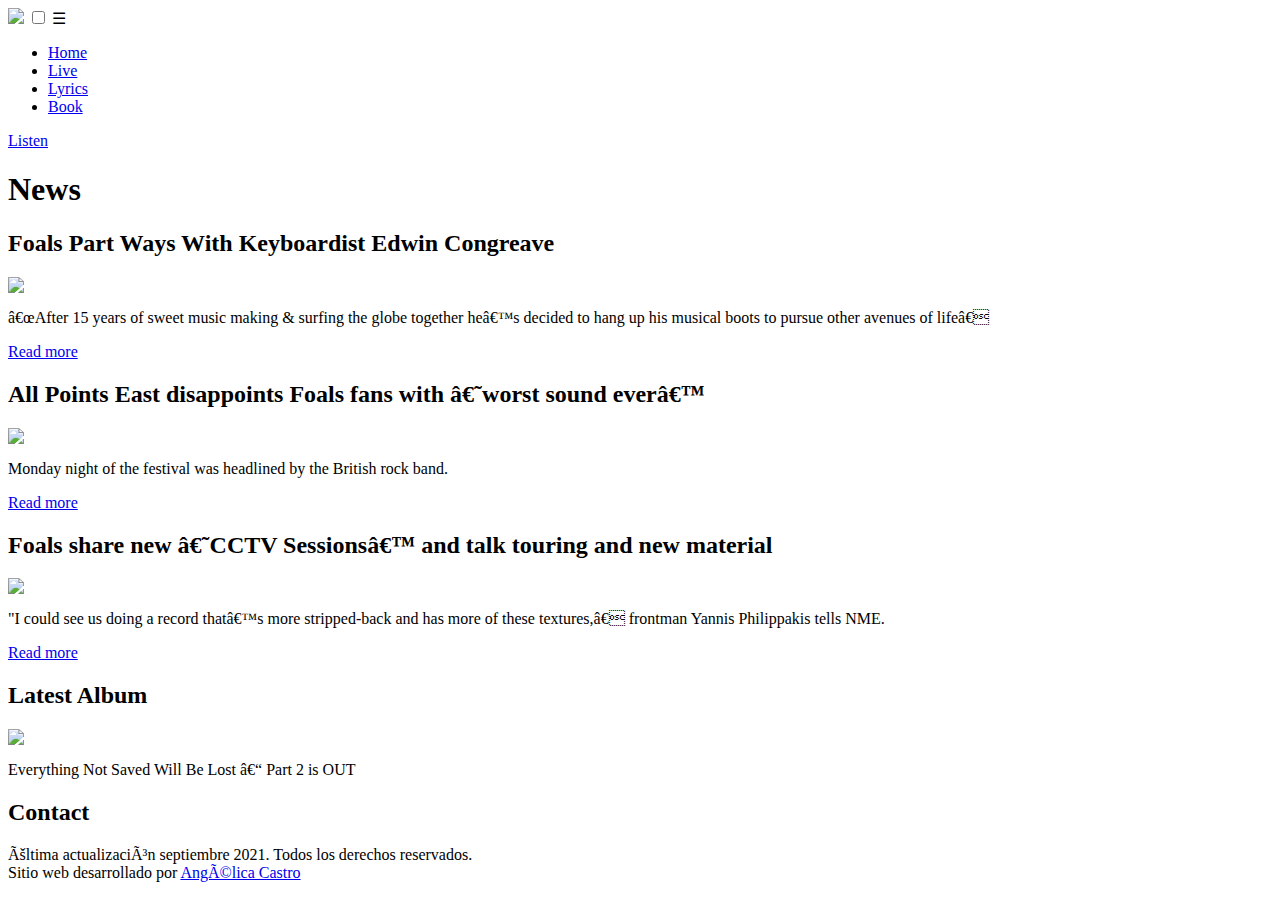
==== index.html @ b04c560c "Index upload" ====
<html>
    <head>
        <meta name="charset" content="UTF-8">
        <meta name="Description" content="Foals is a european indie rock band formed by Yannis Philippakis, Jack Bevan, Jimmy Smith y Edwin Congreave. Currently, they have released 6 albums, the most recent one called Everything Not Saved Will Be Lost - Part 2.">
        <meta name="Keywords" content="foals, uk, band, indie, rock, Transgressive, Records, subpop, Yannis, Philippakis">
        <meta name="viewport" content="width=device-width, user-scalable=no, maximum-scale=1, minimum-scale=1">
        <title>Foals Music</title>
        <link rel="stylesheet" href="css/styles.css">
        <link rel="stylesheet" href="css/fontello.css">
    </head>
    <body>
        <nav>

            <a href="index.html"><img src="img/white_logo.png"></a> <!-- LOGO -->
            
            <!-- HAMBURGER -->
            <input type="checkbox" id="toggler"> 
            <label for="toggler" class="label">&#9776;</label>
            <!-- / HAMBURGER -->

            <!-- SIDEBAR -->
                <ul class="sidebar">
                    <li><a href="index.html">Home</a></li>
                    <li><a href="live.html">Live</a></li>
                    <li><a href="#">Lyrics</a></li>
                    <li><a href="booking.html">Book</a></li>
                </ul>
            <!-- / SIDEBAR -->
        </nav>

        <!-- BANNER -->
        <header>
            <!--IMAGEN EN EL CSS-->
            <div class="header-btn"><a href="https://open.spotify.com/artist/6FQqZYVfTNQ1pCqfkwVFEa" target="_blank">Listen</a></div>
        </header>
        <!-- / BANNER -->

        <!-- ARTICULOS -->
        <div class="main-content-container">

            <h1>News</h1>

            <div class="article">
                <h2>Foals Part Ways With Keyboardist Edwin Congreave</h2>
                <img src="img/news-1.jpg">
                <p>“After 15 years of sweet music making & surfing the globe together he’s decided to hang up his musical boots to pursue other avenues of life”</p>
                <div class="article-btn"><a href="#">Read more</a></div>
            </div>

            <div class="article">
                <h2>All Points East disappoints Foals fans with ‘worst sound ever’</h2>
                <img src="img/news-2.jpg">
                <p>Monday night of the festival was headlined by the British rock band.</p>
                <div class="article-btn"><a href="#">Read more</a></div>
            </div>

            <div class="article">
                <h2>Foals share new ‘CCTV Sessions’ and talk touring and new material</h2>
                <img src="img/news-3.jpg">
                <p>"I could see us doing a record that’s more stripped-back and has more of these textures,” frontman Yannis Philippakis tells NME.</p>
                <div class="article-btn"><a href="#">Read more</a></div>
            </div>
        </div> 
        <!-- /ARTICULOS -->

        <!-- ADITIONAL INFO -->
        <div class="aditional-info">
            <h2>Latest Album</h2>
            <img src="img/aditional-info.jpg">
            <p>Everything Not Saved Will Be Lost – Part 2 is <span>OUT</span></p>
        </div>
        <!-- / ADITIONAL INFO -->

        <!-- FOOTER -->
        <div class="footer">

            <!-- ICONS -->
            <div class="footer-contact">
                <h2>Contact</h2>
                <a href="https://www.facebook.com/Foals" target="_blank"><div class="icon-facebook"></div></a>
                <a href="https://twitter.com/foals?ref_src=twsrc%5Egoogle%7Ctwcamp%5Eserp%7Ctwgr%5Eauthor" target="_blank"><div class="icon-twitter"></div></a>
                <a href="https://www.instagram.com/foals/" target="_blank"><div class="icon-instagram-filled"></div></a>
            </div>
            <!-- / ICONS -->

            <!-- INFO -->
            <div class="extra-info">
                <p>Última actualización septiembre 2021. Todos los derechos reservados.
                    <br>
                    Sitio web desarrollado por <a href="https://www.instagram.com/artbyange1/" target="_blank">Angélica Castro</a>
                </p>
            </div>
            <!-- / INFO -->
        </div>
    </body>
</html>
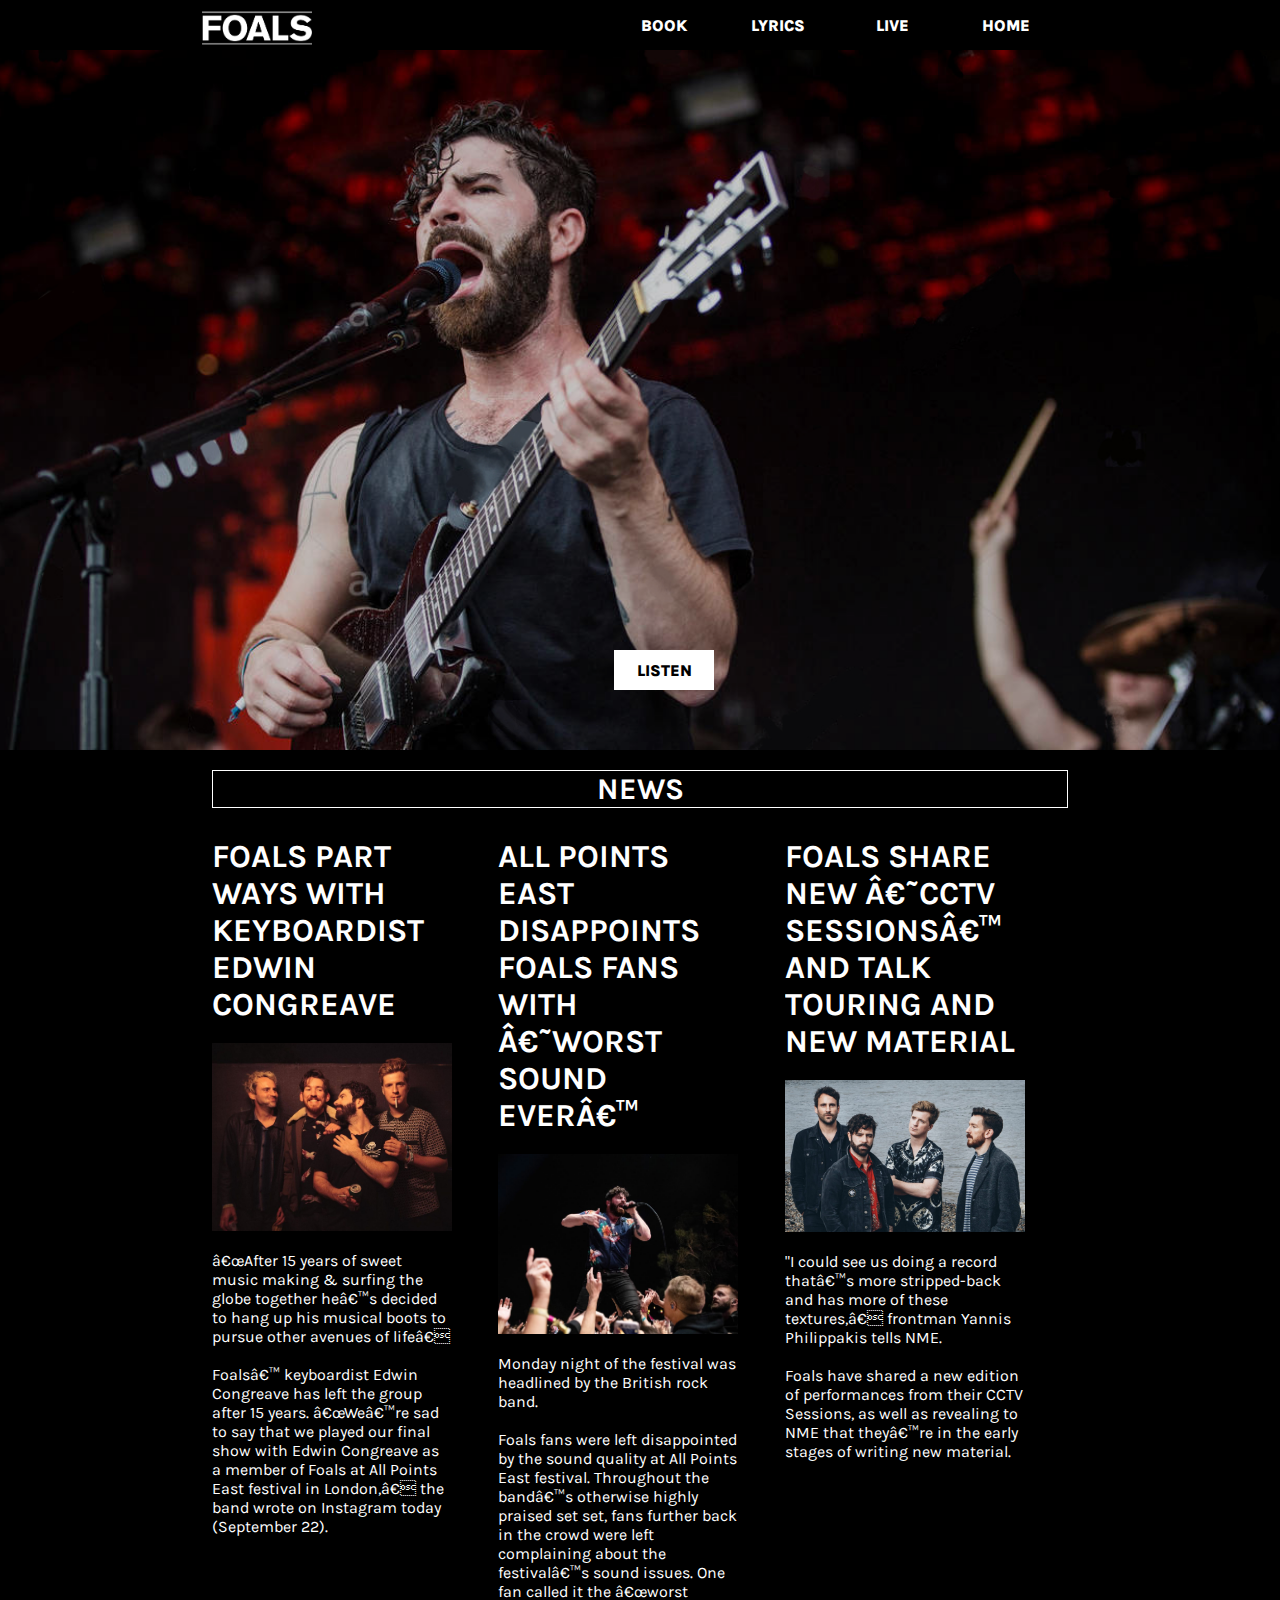
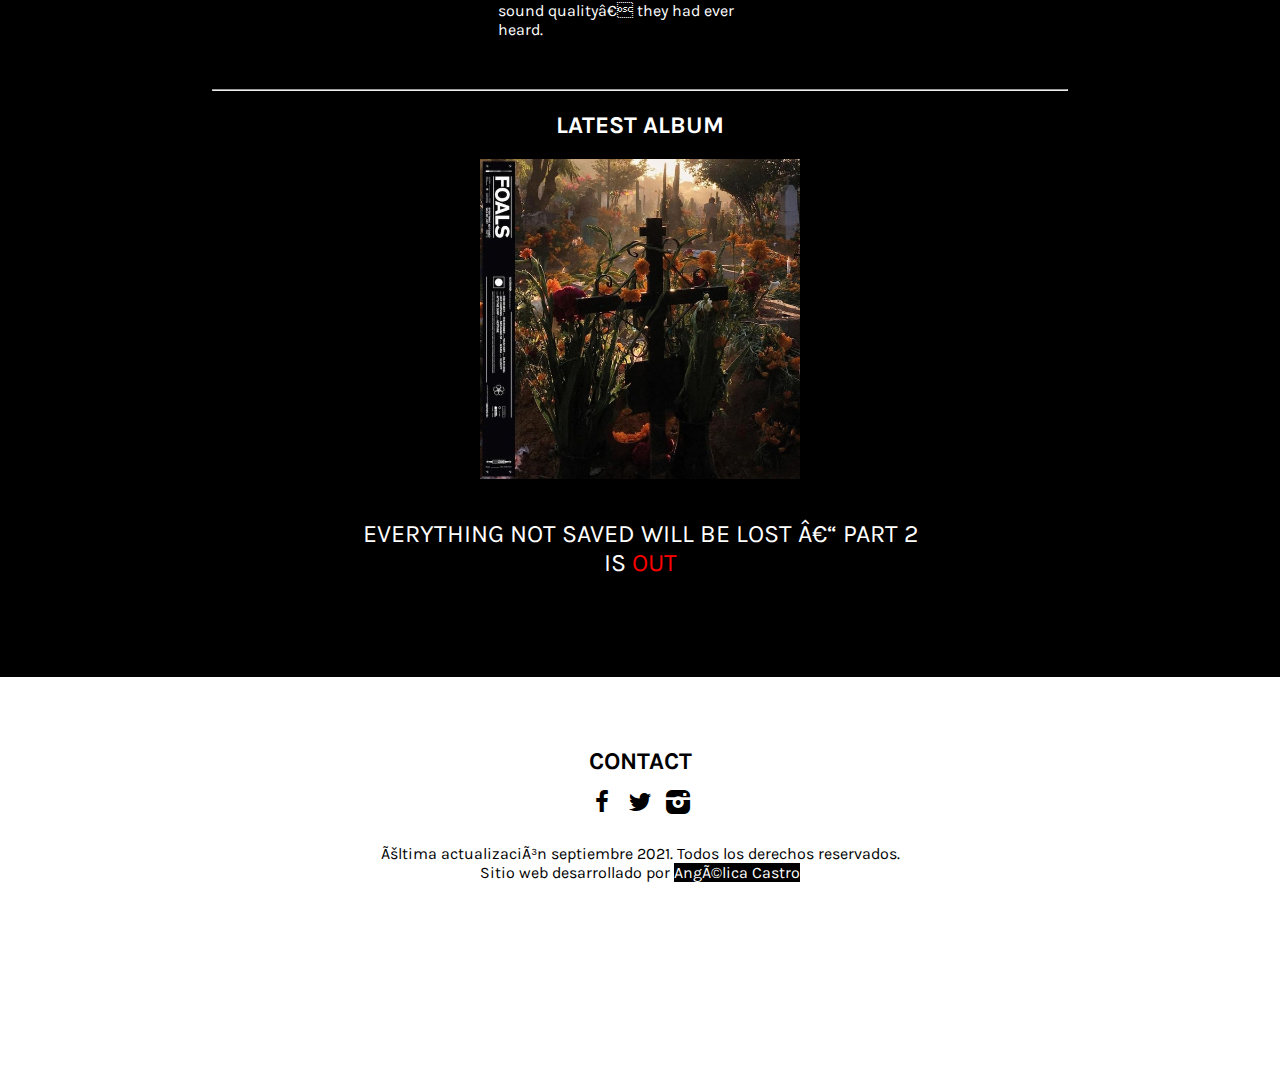
==== commit c03a9ddf: "Add files via upload" ====
--- a/index.html
+++ b/index.html
@@ -40,26 +40,37 @@
 
             <h1>News</h1>
 
-            <div class="article">
-                <h2>Foals Part Ways With Keyboardist Edwin Congreave</h2>
-                <img src="img/news-1.jpg">
-                <p>“After 15 years of sweet music making & surfing the globe together he’s decided to hang up his musical boots to pursue other avenues of life”</p>
-                <div class="article-btn"><a href="#">Read more</a></div>
-            </div>
+            <div class="article-wrap">
+                <div class="article">
+                    <h2>Foals Part Ways With Keyboardist Edwin Congreave</h2>
+                    <img src="img/news-1.jpg">
+                    <p>“After 15 years of sweet music making & surfing the globe together he’s decided to hang up his musical boots to pursue other avenues of life”</p>
+                    <br>
+                    <p>Foals’ keyboardist Edwin Congreave has left the group after 15 years. “We’re sad to say that we played our final show with Edwin Congreave as a member of Foals at All Points East festival in London,” the band wrote on Instagram today (September 22).</p>
+                    <div class="article-btn"><a href="#">Read more</a></div>
+                </div>
 
-            <div class="article">
-                <h2>All Points East disappoints Foals fans with ‘worst sound ever’</h2>
-                <img src="img/news-2.jpg">
-                <p>Monday night of the festival was headlined by the British rock band.</p>
-                <div class="article-btn"><a href="#">Read more</a></div>
-            </div>
+                <div class="article">
+                    <h2>All Points East disappoints Foals fans with ‘worst sound ever’</h2>
+                    <img src="img/news-2.jpg">
+                    <p>Monday night of the festival was headlined by the British rock band.</p>
+                    <br>
+                    <p>Foals fans were left disappointed by the sound quality at All Points East festival.
 
-            <div class="article">
-                <h2>Foals share new ‘CCTV Sessions’ and talk touring and new material</h2>
-                <img src="img/news-3.jpg">
-                <p>"I could see us doing a record that’s more stripped-back and has more of these textures,” frontman Yannis Philippakis tells NME.</p>
-                <div class="article-btn"><a href="#">Read more</a></div>
-            </div>
+                        Throughout the band’s otherwise highly praised set set, fans further back in the crowd were left complaining about the festival’s sound issues. One fan called it the “worst sound quality” they had ever heard.</p>
+                    <div class="article-btn"><a href="#">Read more</a></div>
+                </div>
+
+                <class class="article">
+                    <h2>Foals share new ‘CCTV Sessions’ and talk touring and new material</h2>
+                    <img src="img/news-3.jpg">
+                    <p>"I could see us doing a record that’s more stripped-back and has more of these textures,” frontman Yannis Philippakis tells NME.</p>
+                    <br>
+                    <p>Foals have shared a new edition of performances from their CCTV Sessions, as well as revealing to NME that they’re in the early stages of writing new material.</p>
+                    <div class="article-btn"><a href="#">Read more</a></div>
+                </div>
+                <hr>
+            </div> <!-- /ARTICLE WRAP -->
         </div> 
         <!-- /ARTICULOS -->
 
--- a/css/styles.css
+++ b/css/styles.css
@@ -0,0 +1,480 @@
+@import url('https://fonts.googleapis.com/css2?family=Karla:wght@300;400;700&display=swap');
+
+* {
+    margin: 0;
+    padding: 0;
+    box-sizing: border-box;
+    font-family: 'Karla', sans-serif;
+}
+
+body {
+    background: black;
+}
+
+/* -------- NAV -------- */
+
+/* nav base */
+nav {
+    width: 100%;
+    height: 50px;
+    padding-left: 10px;
+    background-color: black;
+    color: white;
+    display: flex;
+    align-items: center;
+    position: fixed;
+    margin-top: -50px;
+    z-index: 99;
+}
+
+/* sidebar base */
+nav .sidebar {
+    position: absolute;
+    top: 50px;
+    left: 100%;
+    width: 100%;
+    height: 100vh;
+    background-color: black;
+    transition-duration: 1s;
+    z-index: 100;
+}
+
+.sidebar a {
+    color: white;
+    text-decoration: none;
+    text-transform: uppercase;
+}
+
+.sidebar li {
+    width: 100%;
+    height: 50px;
+    display: flex;
+    align-items: center;
+    justify-content: center;
+    transition: all 1s;
+}
+
+.sidebar li:hover {
+    background-color: #242424;
+}
+
+/* hamburger base */
+.label {
+    font-size: 24px;
+    position: relative;
+    left: 90%;
+    cursor: pointer;
+}
+
+/* hamburger checked */
+input[type=checkbox] {
+    display: none;
+}
+
+input:checked ~ .sidebar {
+    left: 0%;
+}
+
+/* logo */
+nav img {
+   position: absolute;
+   top: 0px;
+   width: 130px;
+   padding: 10px;
+   left: 0px;
+}
+
+/* -------- HEADER -------- */
+
+/* BANNER */
+
+header {
+    margin-top: 50px;
+    height: 700px;
+    width: 100%;
+    background: url("../img/banner-2.jpg")  no-repeat center fixed;
+    background-size: cover;
+}
+
+header::before {
+    content: '';
+    display: block;
+    width: 100%;
+    height: 700px;
+    background: rgba(0, 0, 0, 0.2);
+}
+
+/* "LISTEN" BUTTON */
+
+.header-btn {
+    width: 100px;
+    height: 40px;
+    display: flex;
+    align-items: center;
+    justify-content: center;
+    background-color: white;
+    position: relative;
+    top: -100px;
+    left: 40%;
+    z-index: 1;
+    transition: all 1s;
+}
+
+.header-btn a {
+    text-decoration: none;
+    text-transform: uppercase;
+    font-weight: 900;
+    color: black;
+}
+
+.header-btn:hover {
+    background: rgba(255, 255, 255, 0.8);
+}
+
+
+/* MAIN CONTAINER */
+
+.main-content-container {
+    color: white;
+    width: 100%;
+    padding: 20px;
+    margin-top: 20px;
+    margin-bottom: 60px;
+    height: auto;
+}
+
+/* NEWS TITLE */
+
+.main-content-container h1 {
+    border: 1px solid white;
+    color: white;
+    display: flex;
+    align-items: center;
+    justify-content: center;
+    margin-bottom: 30px;
+    font-size: 30px;
+    text-transform: uppercase;
+}
+
+/* ARTICLE WARP */
+
+.article-wrap {
+    display: block;
+    margin-bottom: 50px;
+}
+
+/* ARTICLES */
+
+.article-wrap .article {
+    vertical-align: top;
+    margin-bottom: 100px;
+}
+
+.article-wrap h2 {
+    text-transform: uppercase;
+}
+
+.article-wrap img {
+    width: 100%;
+    margin-bottom: 20px;
+    margin-top: 20px;
+}
+
+.article p {
+    display: none;
+}
+
+.article p:first-of-type {
+    display: block;
+}
+
+/* READ MORE BUTTON */
+
+.article-wrap .article-btn {
+    width: 100%;
+    padding: 10px;
+    margin-top: 20px;
+    transition: all 1s;
+    float: right;
+    text-align: center;
+    border-bottom: 1px solid white;
+}
+
+.article-btn a {
+    text-decoration: none;
+    color: white;
+}
+
+.article-btn:hover {
+    opacity: 0.8;
+}
+
+hr {
+    display: none;
+}
+
+/* ADITIONAL INFORMATION */
+
+.aditional-info {
+    width: 100%;
+    height: auto;
+    color: white;
+    text-transform: uppercase;
+    text-align: center;
+    margin-bottom: 50px;
+}
+
+.aditional-info img {
+    width: 70%;
+    display: block;
+    margin-left: auto;
+    margin-right: auto;
+    margin-top: 20px;
+    margin-bottom: 40px;
+}
+
+.aditional-info p {
+    font-size: 25px;
+    width: 90%;
+    margin-left: 5%;
+}
+
+.aditional-info span {
+    color: red;
+}
+
+/* -------- FOOTER -------- */
+
+.footer {
+    background: white;
+    padding: 20px;
+    height: 400px;
+}
+
+.footer h2 {
+    text-transform: uppercase;
+}
+
+.footer-contact {
+    margin-bottom: 30px;
+    margin-top: 90px;
+    text-align: center;
+}
+
+.footer-contact a {
+    text-decoration: none;
+    color: black;
+    transition: all 1s;
+    display: inline-flex;
+    margin-top: 15px;
+    font-size: 24px;
+}
+
+.footer-contact a:hover {
+    opacity: 0.5;
+}
+
+.footer p {
+    text-align: center;
+}
+
+.footer .extra-info a {
+    color: white;
+    text-decoration: none;
+    background-color: black;
+}
+
+/* -------- LIVE -------- */
+
+.live-item {
+    border: 1px solid white;
+    padding: 10px;
+    margin-bottom: 10px;
+    background-color: white;
+    color: black;
+}
+
+.live-item-date {
+    font-weight: 900;
+    font-size: 20px;
+}
+
+.live-btn {
+    width: 30%;
+    background-color: black;
+    padding: 10px;
+    text-align: center;
+    float: right;
+    margin-top: -50px;
+    transition: all 1s;
+}
+
+.live-btn a {
+    text-decoration: none;
+    color: white;
+}
+
+.live-btn:hover {
+    opacity: 0.5;
+}
+
+.live-description {
+    text-align: center;
+    margin-bottom: 30px;
+}
+
+
+/* -------- BOOKING -------- */
+
+.booking-form {
+    font-size: 20px;
+    text-transform: uppercase;
+}
+
+.booking-form input, textarea {
+    width: 100%;
+    height: 30px;
+    margin-bottom: 30px;
+    transition: all 1s;
+    border: none;
+    margin-top: 5px;
+    padding: 5px;
+    font-size: 20px;
+}
+
+.booking-form textarea {
+    resize: none;
+    height: 150px;
+}
+
+.booking-form input[type=submit] {
+    height: 50px;
+    text-transform: uppercase;
+    font-weight: 900;
+}
+
+.booking-form input[type=submit]:hover {
+    background-color: black;
+    color: white;
+    border: 1px solid white;
+    cursor: pointer;
+}
+
+
+/* -------- MEDIA QUERIES movil: 350px / tablet: 768px / pantalla> 1024px -------- */
+
+/* NAV */
+@media (min-width: 1024px) {
+
+    /* HIDE HAMBURGER */
+    nav .label {
+        display: none;
+    }
+
+    nav .sidebar {
+        left: 0%;
+        height: 50px;
+        width: 50%;
+        position: absolute;
+        margin-top: -50px;
+        margin-left: 35%;
+        justify-content: center;
+    }
+
+    nav .sidebar li {
+        display: inline-flex;
+        width: 10%;
+        height: 50px;
+        float: right;
+        margin-right: 50px;
+        font-weight: 900;
+    }
+
+    /* MOVE LOGO TO RIGHT */
+    nav img {
+        margin-left: 15%;
+    }
+}
+
+/* HEADER */ 
+@media (min-width: 1024px) {
+    .header-btn {
+        left: 48%;
+    }
+}
+
+/* ARTICLES */
+@media (min-width: 1024px) {
+    .main-content-container {
+        width: 70%;
+        margin: auto;
+    }
+
+    .article-wrap {
+        margin-bottom: 0px;
+    }
+
+    .article-wrap .article {
+        width: 28%;
+        display: inline-block;
+        margin-right: 5%;
+        overflow: hidden;
+        margin-bottom: 50px;
+    }
+
+    .article h2 {
+        font-size: 32px;
+    }
+
+    .article p {
+        display: block;
+    }
+
+    .article-btn {
+        display: none;
+    }
+
+    hr {
+        display: block;
+    }
+}
+
+/* ADDITIONAL INFORMATION */
+@media (min-width:1024px) {
+    .aditional-info {
+        width: 50%;
+        margin: auto;
+        margin-bottom: 100px;
+    }
+
+    .aditional-info img {
+        width: 50%;
+    }
+}
+
+/* FOOTER */
+
+@media (min-width: 1024px) {
+    .footer-contact {
+        margin-top: 50px;
+    }
+}
+
+/* LIVE */
+
+@media (min-width: 1024px){
+    .live-item {
+        width: 70%;
+        margin: auto;
+        margin-bottom: 30px;
+    }
+}
+
+/* BOOKING */
+
+@media (min-width: 1024px){
+    form {
+        width: 70%;
+        margin: auto;
+    }
+}--- a/css/fontello.css
+++ b/css/fontello.css
@@ -0,0 +1,59 @@
+@font-face {
+  font-family: 'fontello';
+  src: url('../font/fontello.eot?75495952');
+  src: url('../font/fontello.eot?75495952#iefix') format('embedded-opentype'),
+       url('../font/fontello.woff2?75495952') format('woff2'),
+       url('../font/fontello.woff?75495952') format('woff'),
+       url('../font/fontello.ttf?75495952') format('truetype'),
+       url('../font/fontello.svg?75495952#fontello') format('svg');
+  font-weight: normal;
+  font-style: normal;
+}
+/* Chrome hack: SVG is rendered more smooth in Windozze. 100% magic, uncomment if you need it. */
+/* Note, that will break hinting! In other OS-es font will be not as sharp as it could be */
+/*
+@media screen and (-webkit-min-device-pixel-ratio:0) {
+  @font-face {
+    font-family: 'fontello';
+    src: url('../font/fontello.svg?75495952#fontello') format('svg');
+  }
+}
+*/
+[class^="icon-"]:before, [class*=" icon-"]:before {
+  font-family: "fontello";
+  font-style: normal;
+  font-weight: normal;
+  speak: never;
+
+  display: inline-block;
+  text-decoration: inherit;
+  width: 1em;
+  margin-right: .2em;
+  text-align: center;
+  /* opacity: .8; */
+
+  /* For safety - reset parent styles, that can break glyph codes*/
+  font-variant: normal;
+  text-transform: none;
+
+  /* fix buttons height, for twitter bootstrap */
+  line-height: 1em;
+
+  /* Animation center compensation - margins should be symmetric */
+  /* remove if not needed */
+  margin-left: .2em;
+
+  /* you can be more comfortable with increased icons size */
+  /* font-size: 120%; */
+
+  /* Font smoothing. That was taken from TWBS */
+  -webkit-font-smoothing: antialiased;
+  -moz-osx-font-smoothing: grayscale;
+
+  /* Uncomment for 3D effect */
+  /* text-shadow: 1px 1px 1px rgba(127, 127, 127, 0.3); */
+}
+
+.icon-facebook:before { content: '\f09a'; } /* '' */
+.icon-twitter:before { content: '\f309'; } /* '' */
+.icon-instagram-filled:before { content: '\f31f'; } /* '' */
